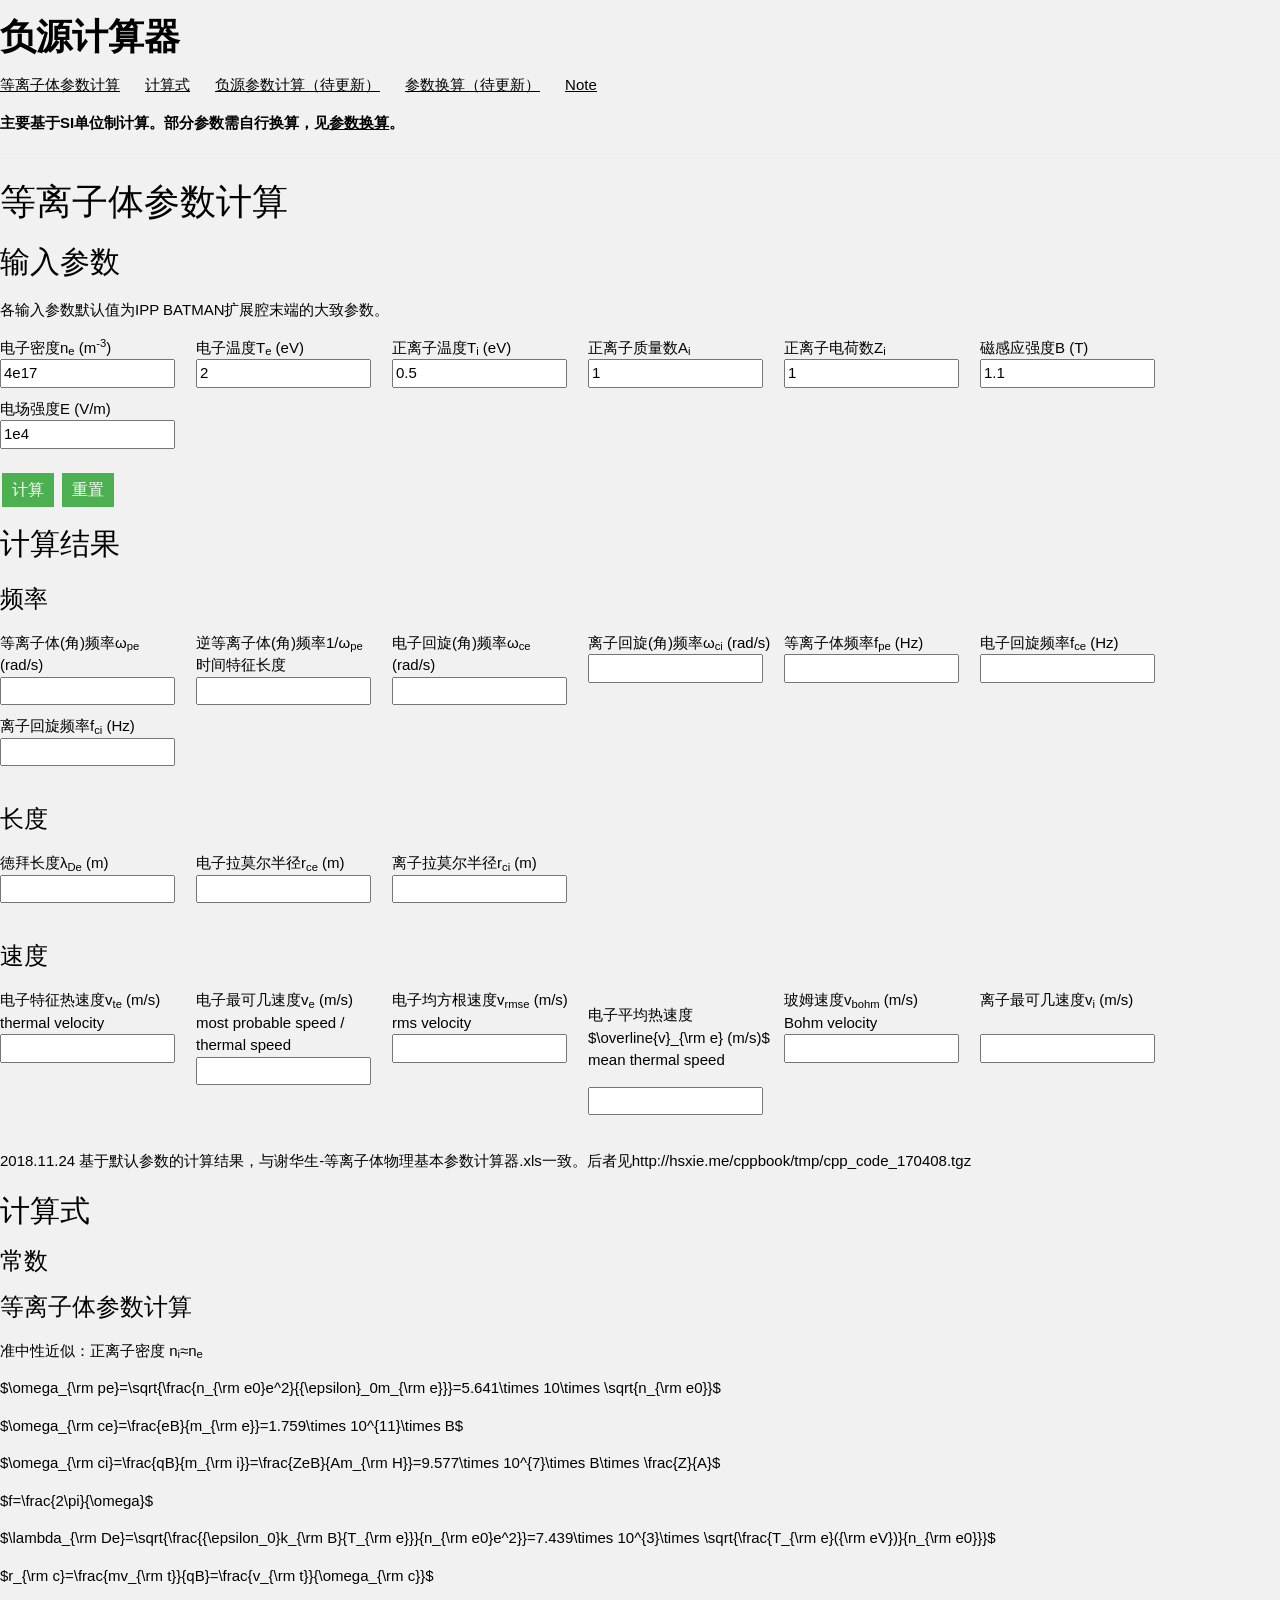
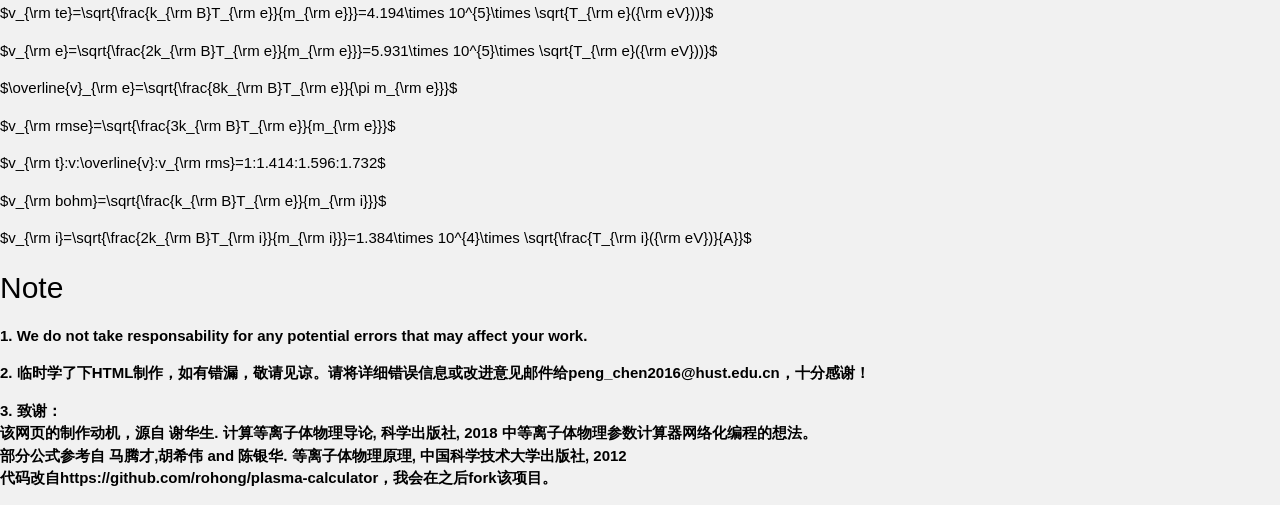
==== NISCalculator/index.html @ 3f3c831e "add 负源计算器网页" ====
<!DOCTYPE html>
<!-- version:v181124 -->
<!-- contact:pengchen -->
<!-- TODO: -->
<!-- 1. 负源参数计算（如PIC参数）；参数换算（见谢华生表最后） -->
<!-- 2. 谢华生：徳拜球内电子书，电子-电子库仑碰撞参数，E×B漂移速度 -->
<!-- 3. 李小飞：周期，预计稳定的时间长度 -->
<html>
<head>
    <!--字符集。GBK：含繁体字-->
    <meta charset="utf-8">
    
    <!-- <title>Plasma Parameters Calculator</title> -->
    
    <meta name="viewport" content="width=device-width, initial-scale=1">
    
    <!--层叠样式表css-->
    <!--使用外部css文件-->
    <link rel="stylesheet" href="https://www.w3schools.com/w3css/4/w3.css">
    <link rel="stylesheet" href="style.css">
    <!--使用外置js代码-->
    <!--<script src="calculator.js"></script>-->
    <!-- 使用网络（外置）js代码。通过CDN加载js以显示tex公式，加载较慢。语法见https://zh.wikipedia.org/zh/Help:%E6%95%B0%E5%AD%A6%E5%85%AC%E5%BC%8F -->
    <!-- <script type="text/javascript" src="http://cdn.mathjax.org/mathjax/latest/MathJax.js?config=TeX-AMS-MML_HTMLorMML"></script> -->
    <!-- 在正文中临时转换公式为图片的方式，快，但只适合少数公式 -->
    <!-- <img src="http://latex.codecogs.com/gif.latex?\sqrt{a^2+b^2}" title="\sqrt{a^2+b^2}" /> -->
    <!-- 以下来自http://latex.codecogs.com/eqneditor/integration/htmlequations.php，然后正文中用$Latex公式$。由于$在js中有他用，建议限定在<p></p>等标签内 -->
    <script type="text/javascript" src="http://latex.codecogs.com/latexit.js"></script>
    <script type="text/javascript">
        LatexIT.add('p',true);
    </script>
</head>

<body class="w3-light-grey">
    <main class="main-container">
        <!-- <header class="w3-container w3-center w3-padding-32">  -->
        
        <!--header：对主页的介绍-->
        <header> 
        <!--根据 HTML5 规范，在没有其他合适标签更合适时，才应该把 <b> 标签作为最后的选项。HTML5 规范声明：应该使用 <h1> - <h6> 来表示标题，使用 <em> 标签来表示强调的文本-斜体，使用 <strong> 标签来表示重要文本-加粗，应该使用 <mark> 标签来表示标注的/突出显示的文本，用<u>表示下划线。
        -->
            <h1><b>负源计算器</b></h1>
			<!--p：创建段落。实际起换行作用，而文本中的换行符不会显示。文本中的空格显示。-->
            <!--考虑加个框-->
            <label for="p-electron-density"><u>等离子体参数计算</u>&nbsp&nbsp&nbsp&nbsp&nbsp </label>
            <a href="#formula"><u>计算式</u></a>
            <!--TODO：待修改for属性为相关Section第一个控件的ID-->
            <label for="filter-magnetic-field-B">&nbsp&nbsp&nbsp&nbsp&nbsp<u>负源参数计算（待更新）</u>&nbsp&nbsp&nbsp&nbsp&nbsp </label>
            <label for="p-electron-thermal-velocity"><u>参数换算（待更新）</u>&nbsp&nbsp&nbsp&nbsp&nbsp </label>
            <a href="#Note"><u>Note</u></a>
            <p><strong>主要基于SI单位制计算。部分参数需自行换算，见<label for="filter-magnetic-field-B"><u>参数换算</u></label>。</strong></p>
            <!--hr:水平线。目前只表现为空白行。-->
            <hr/>
        </header>
        
        <h1>等离子体参数计算</h1>
        <!--section：本节所有ID前加p- -->
        <section class="form-section-container p-input">
            <h2>输入参数</h2>
            <p>各输入参数默认值为IPP BATMAN扩展腔末端的大致参数。</p>
            <!--form：表单。允许用户通过控件输入内容,控件类型及实现见http://www.runoob.com/html/html-forms.html。-->
            <!--表单ID为input，名为input。ID唯一，name可重复，方法为POST（不要用GET）-->
            <form class="form-container" NAME="input" ID="p-input" method=POST>
                
                <!--div：分隔代码，不显示在大纲。一般处理样式。-->
                <div>
                    <!--label：为input元素定义标记。鼠标点击label时焦点会自动转移到控件内。-->
                    <!--for属性要填相关控件的ID。-->
                    <label for="p-electron-density">电子密度n<sub>e</sub> (m<sup>-3</sup>)</label>
                    <!--input：控件。输入值的类型为数，则无法输入其他类型。name被js引用-->
                    <input type="text" id="p-electron-density" name=ne value=4e17 >
                </div>
                
                <div>
                    <label for="electron-temperature">电子温度T<sub>e</sub> (eV)</label>
                    <input type="text" id="p-electron-temperature" name=Te value=2 >
                </div>

                <div>
                    <label for="positive-ion-temperature">正离子温度T<sub>i</sub> (eV)</label>
                    <input type="text" id="p-positive-ion-temperature" name=Tpi value=0.5 >
                </div>

                <div>
                    <label for="p-positive-ion-mass-num">正离子质量数A<sub>i</sub></label>
                    <input type="text" id="p-positive-ion-mass-num" name=Api value=1 >
                </div>

                <div>
                    <label for="p-positive-ion-charge-num">正离子电荷数Z<sub>i</sub></label>
                    <input type="text" id="p-positive-ion-charge-num" name=Zpi value=1 >
                </div>
                
                <div>
                    <label for="p-magnetic-field-B">磁感应强度B (T)</label>
                    <input type="text" id="p-magnetic-field-B" name=B value=1.1 >
                </div>
                
                <div>
                    <label for="p-electric-field-E">电场强度E (V/m)</label>
                    <input type="text" id="p-electric-field-E" name=E value=1e4 >
                </div>
            </form>
            <!-- <p>说明</p> -->
        </section>
        
        <section>
            <!--按按钮触发事件：调用computeform函数，以当前表单为参数，该表单名为input。-->
            <!--value为按钮显示的文字.form 属性是 HTML 5 中的新属性，规定按钮属于一个或多个表单，值必须是按钮所属表单的 id；如需引用一个以上的表单，使用空格分隔的列表。-->
            <input TYPE="button" class="button" VALUE="计算" onClick="p_compute(this.form);" form="p-input">
            <input TYPE="reset" class="button" VALUE="重置" onClick="p_clear(this.form);" form="p-input">
        </section>

        <h2>计算结果</h2>
        <section class="form-section-container p-output-frequency">
            <p><h3>频率</h3></p>
            <form class="form-container" NAME="output-frequency" id="p-output-frequency" method=POST>
                <div>
                    <label>等离子体(角)频率ω<sub>pe</sub> (rad/s)</label>
                    <input type="text" id="p-plasma-frequency" name=omega_pe readonly="readonly">
                </div>

                <div>
                    <label>逆等离子体(角)频率1/ω<sub>pe</sub><br />时间特征长度</label>
                    <input type="text" id="p-inverse-plasma-frequency" name=inverse_omega_pe readonly="readonly" >
                </div>

                <div>
                    <label>电子回旋(角)频率ω<sub>ce</sub> (rad/s)</label>
                    <input type="text" id="p-electron-cyclotron-frequency" name=omega_ce readonly="readonly" >
                </div>

                <div>
                    <label>离子回旋(角)频率ω<sub>ci</sub> (rad/s)</label>
                    <input type="text" id="p-ion-cyclotron-frequency" name=omega_ci readonly="readonly" >
                </div>
                
                <div>
                    <label>等离子体频率f<sub>pe</sub> (Hz)</label>
                    <input type="text" id="p-plasma-frequency1" name=f_pe readonly="readonly">
                </div>

                <div>
                    <label>电子回旋频率f<sub>ce</sub> (Hz)</label>
                    <input type="text" id="p-electron-cyclotron-frequency1" name=f_ce readonly="readonly" >
                </div>

                <div>
                    <label>离子回旋频率f<sub>ci</sub> (Hz)</label>
                    <input type="text" id="p-ion-cyclotron-frequency1" name=f_ci readonly="readonly" >
                </div>

<!--                 <div>
                    <label for="elec-plasma-freq">电子碰撞频率 (Hz)</label>
                    <input type="text" id="elec-plasma-freq" name=f_pe >
                </div>
 -->
            </form>
            <!-- <p>说明</p>   -->
        </section>

        <section class="form-section-container p-output-length">
            <p><h3>长度</h3></p>
            <form class="form-container" name="output-length" id="p-output-length" method=post>
                <div>
                    <label>徳拜长度λ<sub>De</sub> (m)</label>
                    <input type="text" id="p-debye-length" name=lambda_d readonly="readonly" >
                </div>
                <div>
                    <label>电子拉莫尔半径r<sub>ce</sub> (m)</label>
                    <input type="text" id="p-electron-larmor-radius" name=r_ce readonly="readonly" >
                </div>
                <div>
                    <label>离子拉莫尔半径r<sub>ci</sub> (m)</label>
                    <input type="text" id="p-ion-larmor-radius" name=r_ci readonly="readonly" >
                </div>
<!--                 <div>
                    <label>电子平均自由程 (cm)</label>
                    <input type="text" id="elec-mfp" name=l_se >
                </div> -->
            </form>
        </section>

        <section class="form-section-container p-output-velocity">
            <p><h3>速度</h3></p>
            <form class="form-container" name="output-velocity" id="p-output-velocity" method=post>
                <div>
                    <label>电子特征热速度v<sub>te</sub> (m/s)<br />thermal velocity<br/></label>
                    <input type="text" id="p-electron-thermal-velocity" name=v_te readonly="readonly" >
                </div>
                
                <div>
                    <label>电子最可几速度v<sub>e</sub> (m/s)<br/>most probable speed / thermal speed</label>
                    <input type="text" id="p-electron-probable-speed" name=v_e readonly="readonly" >
                </div>
                
                <div>
                    <label>电子均方根速度v<sub>rmse</sub> (m/s)<br />rms velocity<br/></label>
                    <input type="text" id="p-electron-rms-velocity" name=v_rmse readonly="readonly" >
                </div>

                <div>
                    <p><label>电子平均热速度 $\overline{v}_{\rm e} (m/s)$<br \>mean thermal speed</label></p>
                    <input type="text" id="p-electron-mean-velocity" name=v_meane readonly="readonly" >
                </div>
                
                <div>
                    <label>玻姆速度v<sub>bohm</sub> (m/s)<br/>Bohm velocity<br/></label>
                    <input type="text" id="p-bohm-velocity" name=v_bohm readonly="readonly" >
                </div>
                
                <div>
                    <label>离子最可几速度v<sub>i</sub> (m/s)<br/><br/></label>
                    <input type="text" id="p-ion-probable-speed" name=v_i readonly="readonly" >
                </div>
            </form>
            <!-- 格式好丑，但调起来麻烦 -->
        </section>
        <p>2018.11.24 基于默认参数的计算结果，与谢华生-等离子体物理基本参数计算器.xls一致。后者见http://hsxie.me/cppbook/tmp/cpp_code_170408.tgz</p>
        
        <!--section：本节不计算 -->
        <section class="form-section-container formula">
            <h2 id="formula">计算式</h2>
            <h3>常数</h3>
            
            <h3>等离子体参数计算</h3>
            <p>准中性近似：正离子密度 n<sub>i</sub>≈n<sub>e</sub></p>
            <!-- 频率 -->
            <p>$\omega_{\rm pe}=\sqrt{\frac{n_{\rm e0}e^2}{{\epsilon}_0m_{\rm e}}}=5.641\times 10\times \sqrt{n_{\rm e0}}$</p>
            <p>$\omega_{\rm ce}=\frac{eB}{m_{\rm e}}=1.759\times 10^{11}\times B$</p>   
            <p>$\omega_{\rm ci}=\frac{qB}{m_{\rm i}}=\frac{ZeB}{Am_{\rm H}}=9.577\times 10^{7}\times B\times \frac{Z}{A}$</p>
            <p>$f=\frac{2\pi}{\omega}$</p>
            <!-- 长度 -->
            <p>$\lambda_{\rm De}=\sqrt{\frac{{\epsilon_0}k_{\rm B}{T_{\rm e}}}{n_{\rm e0}e^2}}=7.439\times 10^{3}\times \sqrt{\frac{T_{\rm e}({\rm eV})}{n_{\rm e0}}}$</p>
            <p>$r_{\rm c}=\frac{mv_{\rm t}}{qB}=\frac{v_{\rm t}}{\omega_{\rm c}}$</p>
            <!-- 速度 -->
            <p>$v_{\rm te}=\sqrt{\frac{k_{\rm B}T_{\rm e}}{m_{\rm e}}}=4.194\times 10^{5}\times \sqrt{T_{\rm e}({\rm eV}))}$</p>
            <p>$v_{\rm e}=\sqrt{\frac{2k_{\rm B}T_{\rm e}}{m_{\rm e}}}=5.931\times 10^{5}\times \sqrt{T_{\rm e}({\rm eV}))}$</p>
            <p>$\overline{v}_{\rm e}=\sqrt{\frac{8k_{\rm B}T_{\rm e}}{\pi m_{\rm e}}}$</p>
            <p>$v_{\rm rmse}=\sqrt{\frac{3k_{\rm B}T_{\rm e}}{m_{\rm e}}}$</p>
            <p>$v_{\rm t}:v:\overline{v}:v_{\rm rms}=1:1.414:1.596:1.732$</p>
            <p>$v_{\rm bohm}=\sqrt{\frac{k_{\rm B}T_{\rm e}}{m_{\rm i}}}$</p>
            <p>$v_{\rm i}=\sqrt{\frac{2k_{\rm B}T_{\rm i}}{m_{\rm i}}}=1.384\times 10^{4}\times \sqrt{\frac{T_{\rm i}({\rm eV})}{A}}$</p>
        </section>
        
                <!--section：本节不计算 -->
        <section class="form-section-container formula">
            <h2 id="Note">Note</h2>
            <p><strong>1. We do not take responsability for any potential errors that may affect your work. </strong></p>
            <p><strong>2. 临时学了下HTML制作，如有错漏，敬请见谅。请将详细错误信息或改进意见邮件给peng_chen2016@hust.edu.cn，十分感谢！ </strong></p>
            <p><strong>3. 致谢：<br />该网页的制作动机，源自 谢华生. 计算等离子体物理导论, 科学出版社, 2018 中等离子体物理参数计算器网络化编程的想法。<br />部分公式参考自 马腾才,胡希伟 and 陈银华. 等离子体物理原理, 中国科学技术大学出版社, 2012<br />代码改自https://github.com/rohong/plasma-calculator，我会在之后fork该项目。</strong></p>

        </section>
    </main>

    <!--body内的js：事件触发/调用时才执行，增大交互耗时-->
    <!--使用内置或外置js-->    
    <script src="calculator.js"></script>
</body>
</html>
---- NISCalculator/style.css ----
body,h1,h2,h3,h4,h5 {font-family: "Helvetica", sans-serif}

.button {
    background-color: #4CAF50;
    border: none;
    color: white;
    padding: 5px 10px;
    text-align: center;
    text-decoration: none;
    display: inline-block;
    font-size: 16px;
    margin: 4px 2px;
    cursor: pointer;
}

.main-container {
    /* display: grid; */
    height: 100%;
    width: 100%;
    /* grid-template-columns: auto;
    grid-template-rows: auto; */
}

/* Aligner */
 .form-section-container {
}

.form-section-container h2 {
}

.form-container {
    display: grid;
    grid-gap: 10px;
    grid-template-columns: repeat(auto-fit, 186px);
    padding-bottom: 20px;
}

.main-container header {
}
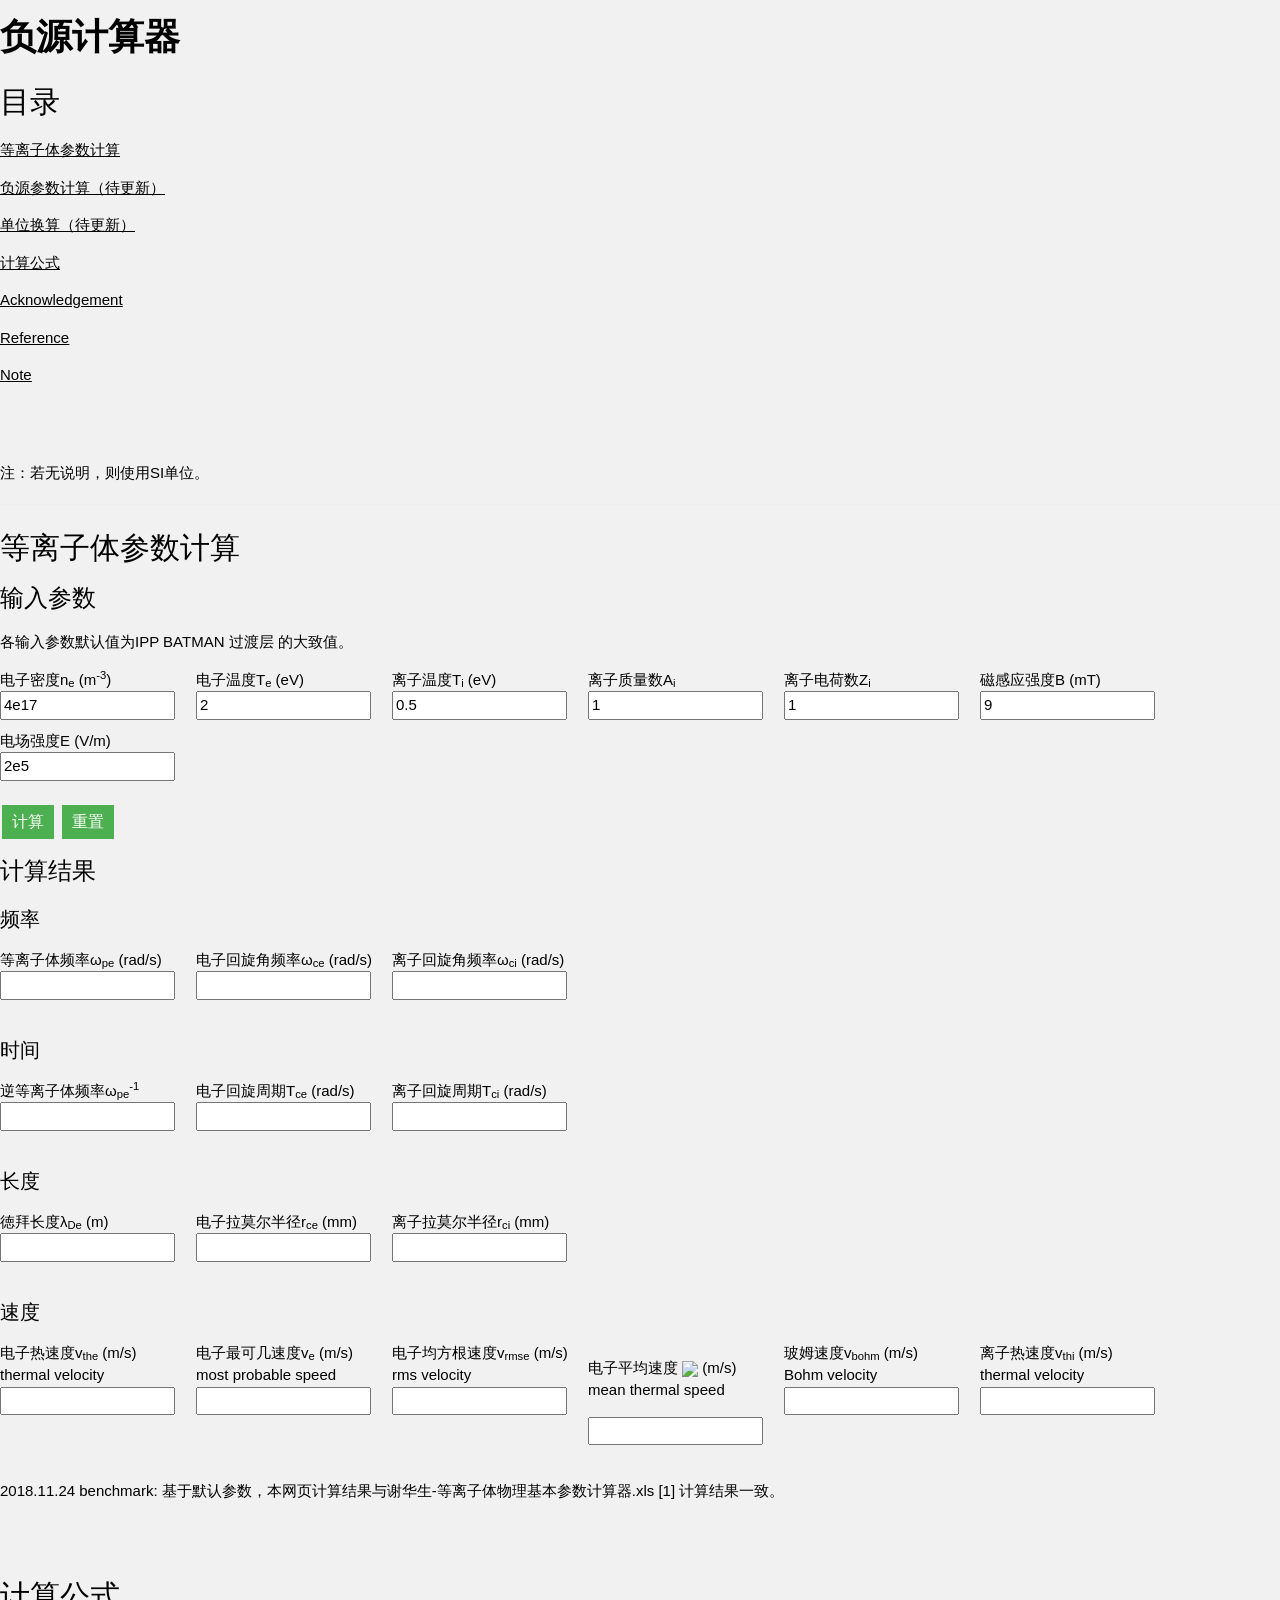
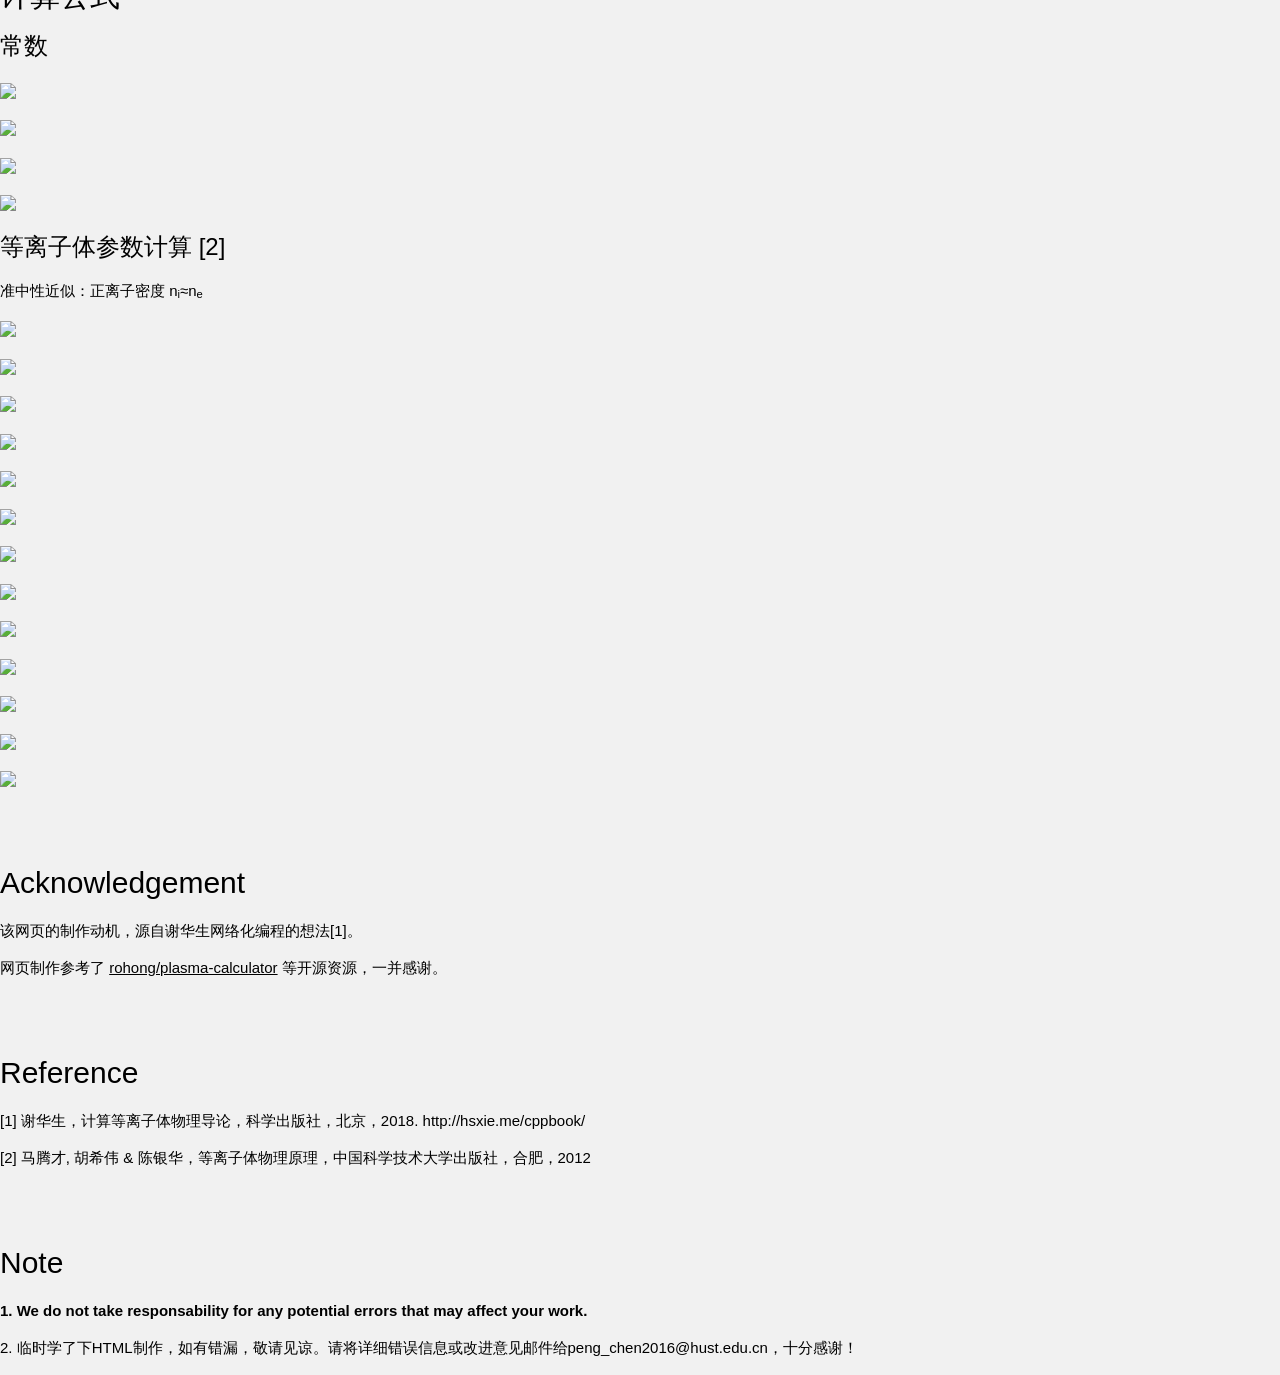
==== commit de46fe63: "Add files via upload 内容与显示更新" ====
--- a/NISCalculator/index.html
+++ b/NISCalculator/index.html
@@ -1,5 +1,5 @@
 <!DOCTYPE html>
-<!-- version:v181124 -->
+<!-- version:v201026 -->
 <!-- contact:pengchen -->
 <!-- TODO: -->
 <!-- 1. 负源参数计算（如PIC参数）；参数换算（见谢华生表最后） -->
@@ -16,7 +16,7 @@
     
     <!--层叠样式表css-->
     <!--使用外部css文件-->
-    <link rel="stylesheet" href="https://www.w3schools.com/w3css/4/w3.css">
+    <link rel="stylesheet" href="w3.css">
     <link rel="stylesheet" href="style.css">
     <!--使用外置js代码-->
     <!--<script src="calculator.js"></script>-->
@@ -25,14 +25,14 @@
     <!-- 在正文中临时转换公式为图片的方式，快，但只适合少数公式 -->
     <!-- <img src="http://latex.codecogs.com/gif.latex?\sqrt{a^2+b^2}" title="\sqrt{a^2+b^2}" /> -->
     <!-- 以下来自http://latex.codecogs.com/eqneditor/integration/htmlequations.php，然后正文中用$Latex公式$。由于$在js中有他用，建议限定在<p></p>等标签内 -->
-    <script type="text/javascript" src="http://latex.codecogs.com/latexit.js"></script>
+    <script type="text/javascript" src="latexit.js"></script>
     <script type="text/javascript">
         LatexIT.add('p',true);
     </script>
 </head>
 
 <body class="w3-light-grey">
-    <main class="main-container">
+        <main class="main-container">
         <!-- <header class="w3-container w3-center w3-padding-32">  -->
         
         <!--header：对主页的介绍-->
@@ -42,22 +42,28 @@
             <h1><b>负源计算器</b></h1>
 			<!--p：创建段落。实际起换行作用，而文本中的换行符不会显示。文本中的空格显示。-->
             <!--考虑加个框-->
+            <p><h2>目录</h2></p>
             <label for="p-electron-density"><u>等离子体参数计算</u>&nbsp&nbsp&nbsp&nbsp&nbsp </label>
-            <a href="#formula"><u>计算式</u></a>
+            <p>
+            <label for="filter-magnetic-field-B"><u>负源参数计算（待更新）</u>&nbsp&nbsp&nbsp&nbsp&nbsp </label></p>
             <!--TODO：待修改for属性为相关Section第一个控件的ID-->
-            <label for="filter-magnetic-field-B">&nbsp&nbsp&nbsp&nbsp&nbsp<u>负源参数计算（待更新）</u>&nbsp&nbsp&nbsp&nbsp&nbsp </label>
-            <label for="p-electron-thermal-velocity"><u>参数换算（待更新）</u>&nbsp&nbsp&nbsp&nbsp&nbsp </label>
-            <a href="#Note"><u>Note</u></a>
-            <p><strong>主要基于SI单位制计算。部分参数需自行换算，见<label for="filter-magnetic-field-B"><u>参数换算</u></label>。</strong></p>
+            <p>
+            <label for="p-electron-thermal-velocity"><u>单位换算（待更新）</u>&nbsp&nbsp&nbsp&nbsp&nbsp </label></p>
+            <p><a href="#formula"><u>计算公式</u></a></p>
+            <p><a href="#Acknowledgement"><u>Acknowledgement</u></a></p>
+            <p><a href="#Reference"><u>Reference</u></a></p>
+            <p><a href="#Note"><u>Note</u></a></p>
+            <br></br>
+            <p>注：若无说明，则使用SI单位。</p>
             <!--hr:水平线。目前只表现为空白行。-->
             <hr/>
         </header>
         
-        <h1>等离子体参数计算</h1>
+        <h2>等离子体参数计算</h2>
         <!--section：本节所有ID前加p- -->
         <section class="form-section-container p-input">
-            <h2>输入参数</h2>
-            <p>各输入参数默认值为IPP BATMAN扩展腔末端的大致参数。</p>
+            <h3>输入参数</h3>
+            <p>各输入参数默认值为IPP BATMAN 过渡层 的大致值。</p>
             <!--form：表单。允许用户通过控件输入内容,控件类型及实现见http://www.runoob.com/html/html-forms.html。-->
             <!--表单ID为input，名为input。ID唯一，name可重复，方法为POST（不要用GET）-->
             <form class="form-container" NAME="input" ID="p-input" method=POST>
@@ -72,33 +78,34 @@
                 </div>
                 
                 <div>
-                    <label for="electron-temperature">电子温度T<sub>e</sub> (eV)</label>
+                    <label for="p-electron-temperature">电子温度T<sub>e</sub> (eV)</label>
                     <input type="text" id="p-electron-temperature" name=Te value=2 >
                 </div>
-
-                <div>
-                    <label for="positive-ion-temperature">正离子温度T<sub>i</sub> (eV)</label>
-                    <input type="text" id="p-positive-ion-temperature" name=Tpi value=0.5 >
-                </div>
-
-                <div>
-                    <label for="p-positive-ion-mass-num">正离子质量数A<sub>i</sub></label>
-                    <input type="text" id="p-positive-ion-mass-num" name=Api value=1 >
-                </div>
-
-                <div>
-                    <label for="p-positive-ion-charge-num">正离子电荷数Z<sub>i</sub></label>
-                    <input type="text" id="p-positive-ion-charge-num" name=Zpi value=1 >
-                </div>
-                
-                <div>
-                    <label for="p-magnetic-field-B">磁感应强度B (T)</label>
-                    <input type="text" id="p-magnetic-field-B" name=B value=1.1 >
+                <!-- 标签p，br均无法换行，起到类似标签div空白占位效果 -->
+
+                <div>
+                    <label for="p-positive-ion-temperature">离子温度T<sub>i</sub> (eV)</label>
+                    <input type="text" id="p-positive-ion-temperature" name=Ti value=0.5 >
+                </div>
+
+                <div>
+                    <label for="p-positive-ion-mass-num">离子质量数A<sub>i</sub></label>
+                    <input type="text" id="p-positive-ion-mass-num" name=Ai value=1 >
+                </div>
+
+                <div>
+                    <label for="p-positive-ion-charge-num">离子电荷数Z<sub>i</sub></label>
+                    <input type="text" id="p-positive-ion-charge-num" name=Zi value=1 >
+                </div>
+
+                <div>
+                    <label for="p-magnetic-field-B">磁感应强度B (mT)</label>
+                    <input type="text" id="p-magnetic-field-B" name=B value=9 >
                 </div>
                 
                 <div>
                     <label for="p-electric-field-E">电场强度E (V/m)</label>
-                    <input type="text" id="p-electric-field-E" name=E value=1e4 >
+                    <input type="text" id="p-electric-field-E" name=E value=2e5 >
                 </div>
             </form>
             <!-- <p>说明</p> -->
@@ -111,45 +118,25 @@
             <input TYPE="reset" class="button" VALUE="重置" onClick="p_clear(this.form);" form="p-input">
         </section>
 
-        <h2>计算结果</h2>
+        <h3>计算结果</h3>
         <section class="form-section-container p-output-frequency">
-            <p><h3>频率</h3></p>
+            <p><h4>频率</h4></p>
             <form class="form-container" NAME="output-frequency" id="p-output-frequency" method=POST>
                 <div>
-                    <label>等离子体(角)频率ω<sub>pe</sub> (rad/s)</label>
+                    <label>等离子体频率ω<sub>pe</sub> (rad/s)</label>
                     <input type="text" id="p-plasma-frequency" name=omega_pe readonly="readonly">
                 </div>
 
                 <div>
-                    <label>逆等离子体(角)频率1/ω<sub>pe</sub><br />时间特征长度</label>
-                    <input type="text" id="p-inverse-plasma-frequency" name=inverse_omega_pe readonly="readonly" >
-                </div>
-
-                <div>
-                    <label>电子回旋(角)频率ω<sub>ce</sub> (rad/s)</label>
+                    <label>电子回旋角频率ω<sub>ce</sub> (rad/s)</label>
                     <input type="text" id="p-electron-cyclotron-frequency" name=omega_ce readonly="readonly" >
                 </div>
 
                 <div>
-                    <label>离子回旋(角)频率ω<sub>ci</sub> (rad/s)</label>
+                    <label>离子回旋角频率ω<sub>ci</sub> (rad/s)</label>
                     <input type="text" id="p-ion-cyclotron-frequency" name=omega_ci readonly="readonly" >
                 </div>
                 
-                <div>
-                    <label>等离子体频率f<sub>pe</sub> (Hz)</label>
-                    <input type="text" id="p-plasma-frequency1" name=f_pe readonly="readonly">
-                </div>
-
-                <div>
-                    <label>电子回旋频率f<sub>ce</sub> (Hz)</label>
-                    <input type="text" id="p-electron-cyclotron-frequency1" name=f_ce readonly="readonly" >
-                </div>
-
-                <div>
-                    <label>离子回旋频率f<sub>ci</sub> (Hz)</label>
-                    <input type="text" id="p-ion-cyclotron-frequency1" name=f_ci readonly="readonly" >
-                </div>
-
 <!--                 <div>
                     <label for="elec-plasma-freq">电子碰撞频率 (Hz)</label>
                     <input type="text" id="elec-plasma-freq" name=f_pe >
@@ -159,19 +146,41 @@
             <!-- <p>说明</p>   -->
         </section>
 
+        <section class="form-section-container p-output-time">
+            <p><h4>时间</h4></p>
+            <form class="form-container" NAME="output-time" id="p-output-time" method=POST>
+                <div>
+                    <label>逆等离子体频率ω<sub>pe</sub><sup>-1</sup></label>
+                    <input type="text" id="p-inverse-plasma-frequency" name=inverse_omega_pe readonly="readonly" >
+                </div>
+
+                <div>
+                    <label>电子回旋周期T<sub>ce</sub> (rad/s)</label>
+                    <input type="text" id="p-electron-cyclotron-period" name=T_ce readonly="readonly" >
+                </div>
+
+                <div>
+                    <label>离子回旋周期T<sub>ci</sub> (rad/s)</label>
+                    <input type="text" id="p-ion-cyclotron-period" name=T_ci readonly="readonly" >
+                </div>
+                
+            </form>
+            <!-- <p>说明</p>   -->
+        </section>
+
         <section class="form-section-container p-output-length">
-            <p><h3>长度</h3></p>
+            <p><h4>长度</h4></p>
             <form class="form-container" name="output-length" id="p-output-length" method=post>
                 <div>
                     <label>徳拜长度λ<sub>De</sub> (m)</label>
                     <input type="text" id="p-debye-length" name=lambda_d readonly="readonly" >
                 </div>
                 <div>
-                    <label>电子拉莫尔半径r<sub>ce</sub> (m)</label>
+                    <label>电子拉莫尔半径r<sub>ce</sub> (mm)</label>
                     <input type="text" id="p-electron-larmor-radius" name=r_ce readonly="readonly" >
                 </div>
                 <div>
-                    <label>离子拉莫尔半径r<sub>ci</sub> (m)</label>
+                    <label>离子拉莫尔半径r<sub>ci</sub> (mm)</label>
                     <input type="text" id="p-ion-larmor-radius" name=r_ci readonly="readonly" >
                 </div>
 <!--                 <div>
@@ -182,15 +191,15 @@
         </section>
 
         <section class="form-section-container p-output-velocity">
-            <p><h3>速度</h3></p>
+            <p><h4>速度</h4></p>
             <form class="form-container" name="output-velocity" id="p-output-velocity" method=post>
                 <div>
-                    <label>电子特征热速度v<sub>te</sub> (m/s)<br />thermal velocity<br/></label>
+                    <label>电子热速度v<sub>the</sub> (m/s)<br />thermal velocity<br/></label>
                     <input type="text" id="p-electron-thermal-velocity" name=v_te readonly="readonly" >
                 </div>
                 
                 <div>
-                    <label>电子最可几速度v<sub>e</sub> (m/s)<br/>most probable speed / thermal speed</label>
+                    <label>电子最可几速度v<sub>e</sub> (m/s)<br/>most probable speed</label>
                     <input type="text" id="p-electron-probable-speed" name=v_e readonly="readonly" >
                 </div>
                 
@@ -200,7 +209,7 @@
                 </div>
 
                 <div>
-                    <p><label>电子平均热速度 $\overline{v}_{\rm e} (m/s)$<br \>mean thermal speed</label></p>
+                    <p><label>电子平均速度 $\overline{v}_{\rm e} $ (m/s)<br \>mean thermal speed</label></p>
                     <input type="text" id="p-electron-mean-velocity" name=v_meane readonly="readonly" >
                 </div>
                 
@@ -210,46 +219,58 @@
                 </div>
                 
                 <div>
-                    <label>离子最可几速度v<sub>i</sub> (m/s)<br/><br/></label>
-                    <input type="text" id="p-ion-probable-speed" name=v_i readonly="readonly" >
+                    <label>离子热速度v<sub>thi</sub> (m/s)<br/>thermal velocity<br/></label>
+                    <input type="text" id="p-ion-thermal-velocity" name=v_ti readonly="readonly" >
                 </div>
             </form>
             <!-- 格式好丑，但调起来麻烦 -->
-        </section>
-        <p>2018.11.24 基于默认参数的计算结果，与谢华生-等离子体物理基本参数计算器.xls一致。后者见http://hsxie.me/cppbook/tmp/cpp_code_170408.tgz</p>
-        
-        <!--section：本节不计算 -->
-        <section class="form-section-container formula">
-            <h2 id="formula">计算式</h2>
+                <p>2018.11.24 benchmark: 基于默认参数，本网页计算结果与谢华生-等离子体物理基本参数计算器.xls [1] 计算结果一致。</p>
+                </section>
+        <br><br/>
+        <section class="form-section-container formula">
+            <h2 id="formula">计算公式</h2>
             <h3>常数</h3>
-            
-            <h3>等离子体参数计算</h3>
+            <p>$\epsilon\rm_0=8.854 \times 10^{-12}$</p>
+            <p>$e\rm=1.6 \times 10^{-19}$</p>
+            <p>$m\rm_e=9.109 \times 10^{-31}$</p>
+            <p>$m\rm_{proton}=1.67 \times 10^{-27}$</p>
+            <h3>等离子体参数计算 [2]</h3>
+            <p></p>
             <p>准中性近似：正离子密度 n<sub>i</sub>≈n<sub>e</sub></p>
             <!-- 频率 -->
-            <p>$\omega_{\rm pe}=\sqrt{\frac{n_{\rm e0}e^2}{{\epsilon}_0m_{\rm e}}}=5.641\times 10\times \sqrt{n_{\rm e0}}$</p>
-            <p>$\omega_{\rm ce}=\frac{eB}{m_{\rm e}}=1.759\times 10^{11}\times B$</p>   
+            <p>$\omega_{\rm pe}=\sqrt{\frac{n_{\rm e0}e^2}{{\epsilon}_0m_{\rm e}}}=5.641 \times 10 \times \sqrt{n_{\rm e0}}$</p>
+            <p>$\omega_{\rm ce}=\frac{eB}{m_{\rm e}}=1.759 \times 10^{11}\times B$</p>   
             <p>$\omega_{\rm ci}=\frac{qB}{m_{\rm i}}=\frac{ZeB}{Am_{\rm H}}=9.577\times 10^{7}\times B\times \frac{Z}{A}$</p>
             <p>$f=\frac{2\pi}{\omega}$</p>
             <!-- 长度 -->
             <p>$\lambda_{\rm De}=\sqrt{\frac{{\epsilon_0}k_{\rm B}{T_{\rm e}}}{n_{\rm e0}e^2}}=7.439\times 10^{3}\times \sqrt{\frac{T_{\rm e}({\rm eV})}{n_{\rm e0}}}$</p>
-            <p>$r_{\rm c}=\frac{mv_{\rm t}}{qB}=\frac{v_{\rm t}}{\omega_{\rm c}}$</p>
+            <p>$r_{\rm c}=\frac{mv_{\rm th}}{qB}=\frac{v_{\rm th}}{\omega_{\rm c}}$</p>
             <!-- 速度 -->
-            <p>$v_{\rm te}=\sqrt{\frac{k_{\rm B}T_{\rm e}}{m_{\rm e}}}=4.194\times 10^{5}\times \sqrt{T_{\rm e}({\rm eV}))}$</p>
-            <p>$v_{\rm e}=\sqrt{\frac{2k_{\rm B}T_{\rm e}}{m_{\rm e}}}=5.931\times 10^{5}\times \sqrt{T_{\rm e}({\rm eV}))}$</p>
+            <p>$v_{\rm the}=\sqrt{\frac{k_{\rm B}T_{\rm e}}{m_{\rm e}}}=4.194\times 10^{5}\times \sqrt{T_{\rm e}({\rm eV}))}$</p>
+            <p>$v_{\rm e}=\sqrt{\frac{2k_{\rm B}T_{\rm e}}{m_{\rm e}}}$</p>
             <p>$\overline{v}_{\rm e}=\sqrt{\frac{8k_{\rm B}T_{\rm e}}{\pi m_{\rm e}}}$</p>
             <p>$v_{\rm rmse}=\sqrt{\frac{3k_{\rm B}T_{\rm e}}{m_{\rm e}}}$</p>
-            <p>$v_{\rm t}:v:\overline{v}:v_{\rm rms}=1:1.414:1.596:1.732$</p>
+            <p>$v_{\rm th}:v:\overline{v}:v_{\rm rms}=1:1.414:1.596:1.732$</p>
             <p>$v_{\rm bohm}=\sqrt{\frac{k_{\rm B}T_{\rm e}}{m_{\rm i}}}$</p>
             <p>$v_{\rm i}=\sqrt{\frac{2k_{\rm B}T_{\rm i}}{m_{\rm i}}}=1.384\times 10^{4}\times \sqrt{\frac{T_{\rm i}({\rm eV})}{A}}$</p>
         </section>
-        
-                <!--section：本节不计算 -->
+        <br></br>
+        <section class="form-section-container formula">
+            <h2 id="Acknowledgement">Acknowledgement</h2>
+            <p>该网页的制作动机，源自谢华生网络化编程的想法[1]。<p />
+            <p>网页制作参考了 <a href="https://github.com/rohong/plasma-calculator">rohong/plasma-calculator</a> 等开源资源，一并感谢。</strong></p>
+        </section>
+        <br></br>
+        <section class="form-section-container formula">
+            <h2 id="Reference">Reference</h2>
+            <p>[1] 谢华生，计算等离子体物理导论，科学出版社，北京，2018. http://hsxie.me/cppbook/</p>
+            <p>[2] 马腾才, 胡希伟 & 陈银华，等离子体物理原理，中国科学技术大学出版社，合肥，2012</p>
+        </section>
+        <br></br>
         <section class="form-section-container formula">
             <h2 id="Note">Note</h2>
             <p><strong>1. We do not take responsability for any potential errors that may affect your work. </strong></p>
-            <p><strong>2. 临时学了下HTML制作，如有错漏，敬请见谅。请将详细错误信息或改进意见邮件给peng_chen2016@hust.edu.cn，十分感谢！ </strong></p>
-            <p><strong>3. 致谢：<br />该网页的制作动机，源自 谢华生. 计算等离子体物理导论, 科学出版社, 2018 中等离子体物理参数计算器网络化编程的想法。<br />部分公式参考自 马腾才,胡希伟 and 陈银华. 等离子体物理原理, 中国科学技术大学出版社, 2012<br />代码改自https://github.com/rohong/plasma-calculator，我会在之后fork该项目。</strong></p>
-
+            <p>2. 临时学了下HTML制作，如有错漏，敬请见谅。请将详细错误信息或改进意见邮件给peng_chen2016@hust.edu.cn，十分感谢！</p>
         </section>
     </main>
 
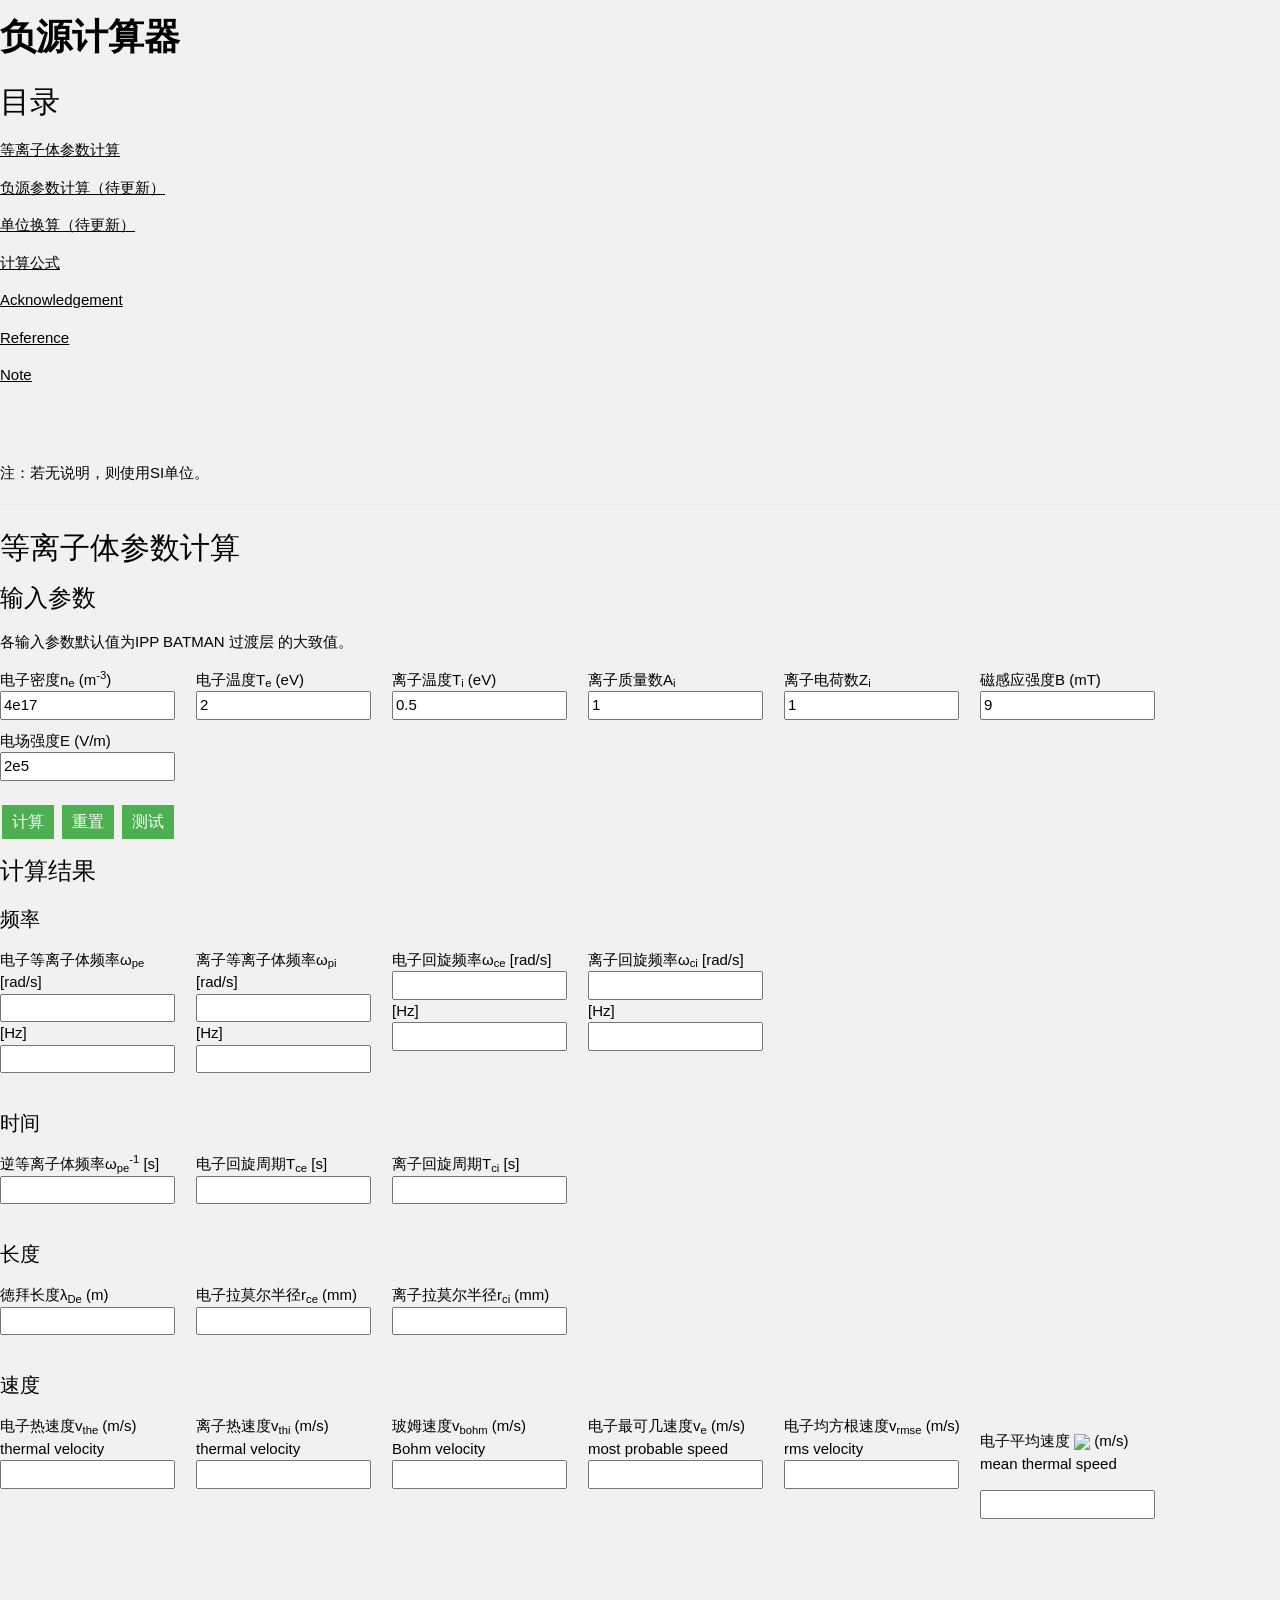
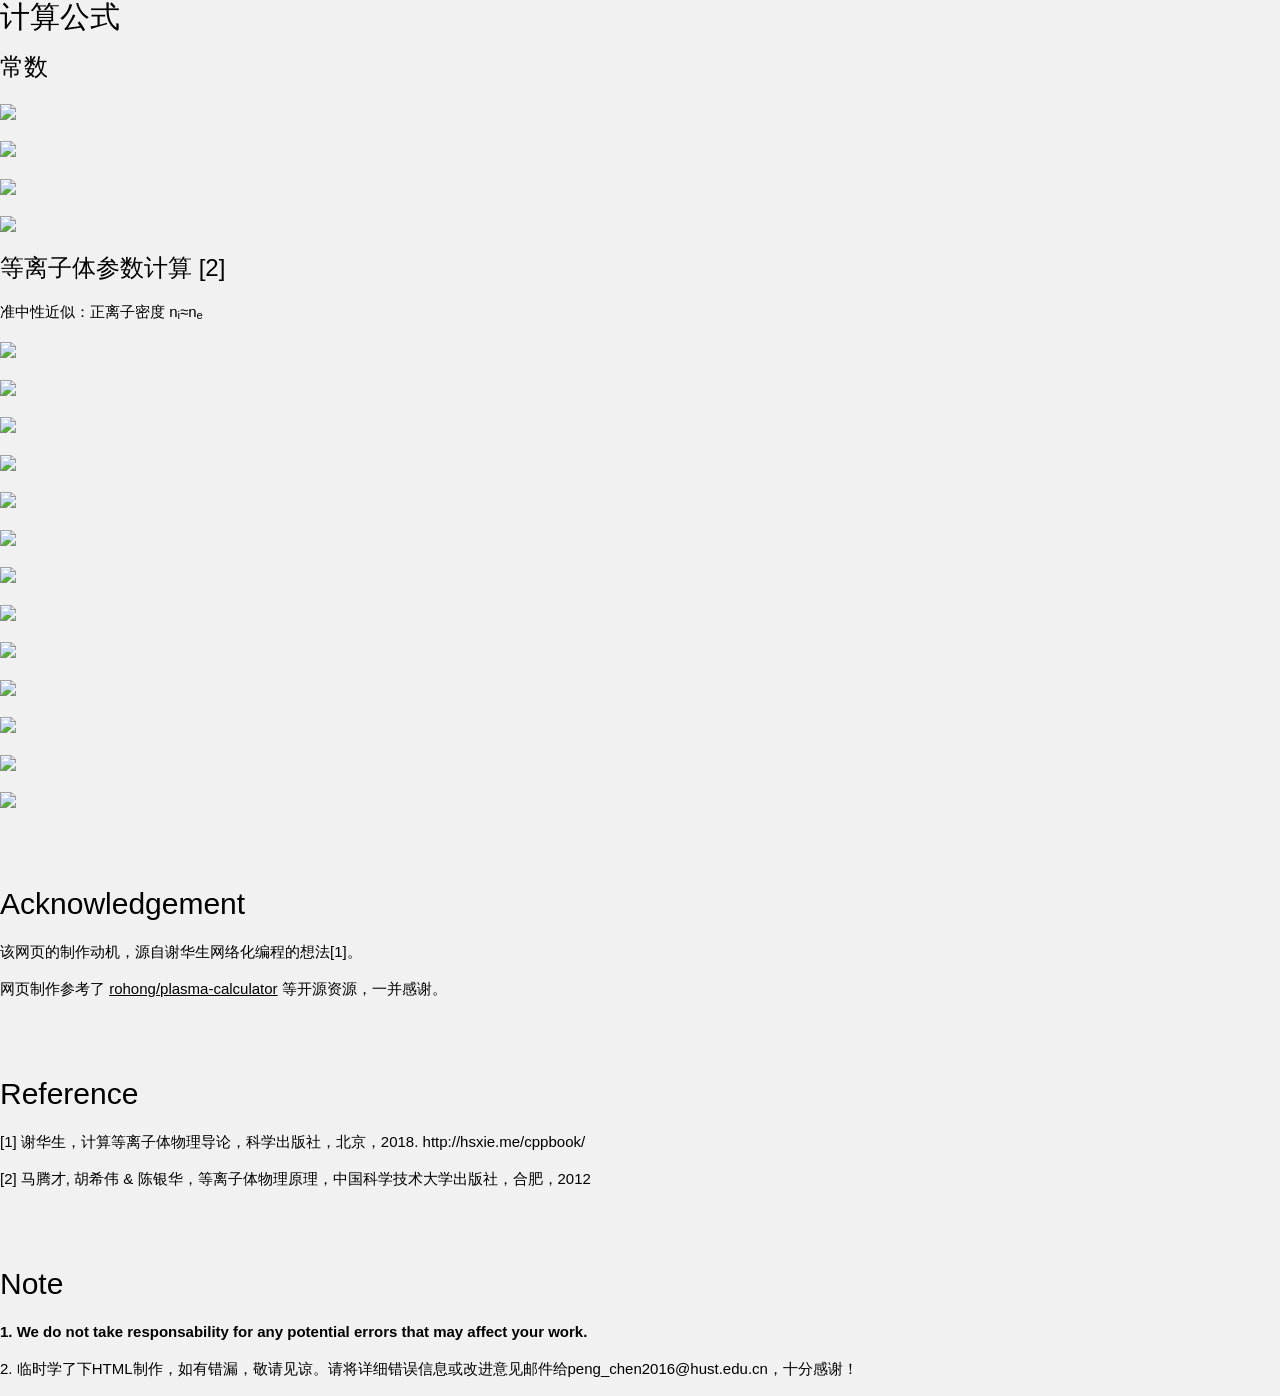
==== commit 4c9e43dd: "修正了速度与时间输出未reset的bug，添加了对计算结果的测试" ====
--- a/NISCalculator/index.html
+++ b/NISCalculator/index.html
@@ -1,47 +1,20 @@
 <!DOCTYPE html>
-<!-- version:v201026 -->
-<!-- contact:pengchen -->
-<!-- TODO: -->
-<!-- 1. 负源参数计算（如PIC参数）；参数换算（见谢华生表最后） -->
-<!-- 2. 谢华生：徳拜球内电子书，电子-电子库仑碰撞参数，E×B漂移速度 -->
-<!-- 3. 李小飞：周期，预计稳定的时间长度 -->
 <html>
 <head>
-    <!--字符集。GBK：含繁体字-->
     <meta charset="utf-8">
-    
-    <!-- <title>Plasma Parameters Calculator</title> -->
-    
+    <title>负源计算器</title>
     <meta name="viewport" content="width=device-width, initial-scale=1">
-    
-    <!--层叠样式表css-->
-    <!--使用外部css文件-->
     <link rel="stylesheet" href="w3.css">
     <link rel="stylesheet" href="style.css">
-    <!--使用外置js代码-->
-    <!--<script src="calculator.js"></script>-->
-    <!-- 使用网络（外置）js代码。通过CDN加载js以显示tex公式，加载较慢。语法见https://zh.wikipedia.org/zh/Help:%E6%95%B0%E5%AD%A6%E5%85%AC%E5%BC%8F -->
-    <!-- <script type="text/javascript" src="http://cdn.mathjax.org/mathjax/latest/MathJax.js?config=TeX-AMS-MML_HTMLorMML"></script> -->
-    <!-- 在正文中临时转换公式为图片的方式，快，但只适合少数公式 -->
-    <!-- <img src="http://latex.codecogs.com/gif.latex?\sqrt{a^2+b^2}" title="\sqrt{a^2+b^2}" /> -->
-    <!-- 以下来自http://latex.codecogs.com/eqneditor/integration/htmlequations.php，然后正文中用$Latex公式$。由于$在js中有他用，建议限定在<p></p>等标签内 -->
     <script type="text/javascript" src="latexit.js"></script>
     <script type="text/javascript">
         LatexIT.add('p',true);
     </script>
 </head>
-
 <body class="w3-light-grey">
         <main class="main-container">
-        <!-- <header class="w3-container w3-center w3-padding-32">  -->
-        
-        <!--header：对主页的介绍-->
-        <header> 
-        <!--根据 HTML5 规范，在没有其他合适标签更合适时，才应该把 <b> 标签作为最后的选项。HTML5 规范声明：应该使用 <h1> - <h6> 来表示标题，使用 <em> 标签来表示强调的文本-斜体，使用 <strong> 标签来表示重要文本-加粗，应该使用 <mark> 标签来表示标注的/突出显示的文本，用<u>表示下划线。
-        -->
+        <header>
             <h1><b>负源计算器</b></h1>
-			<!--p：创建段落。实际起换行作用，而文本中的换行符不会显示。文本中的空格显示。-->
-            <!--考虑加个框-->
             <p><h2>目录</h2></p>
             <label for="p-electron-density"><u>等离子体参数计算</u>&nbsp&nbsp&nbsp&nbsp&nbsp </label>
             <p>
@@ -60,15 +33,12 @@
         </header>
         
         <h2>等离子体参数计算</h2>
-        <!--section：本节所有ID前加p- -->
         <section class="form-section-container p-input">
             <h3>输入参数</h3>
             <p>各输入参数默认值为IPP BATMAN 过渡层 的大致值。</p>
             <!--form：表单。允许用户通过控件输入内容,控件类型及实现见http://www.runoob.com/html/html-forms.html。-->
-            <!--表单ID为input，名为input。ID唯一，name可重复，方法为POST（不要用GET）-->
+            <!--表单ID为p-input，名为input。ID唯一，name可重复，方法为POST（不要用GET）-->
             <form class="form-container" NAME="input" ID="p-input" method=POST>
-                
-                <!--div：分隔代码，不显示在大纲。一般处理样式。-->
                 <div>
                     <!--label：为input元素定义标记。鼠标点击label时焦点会自动转移到控件内。-->
                     <!--for属性要填相关控件的ID。-->
@@ -76,33 +46,27 @@
                     <!--input：控件。输入值的类型为数，则无法输入其他类型。name被js引用-->
                     <input type="text" id="p-electron-density" name=ne value=4e17 >
                 </div>
-                
                 <div>
                     <label for="p-electron-temperature">电子温度T<sub>e</sub> (eV)</label>
                     <input type="text" id="p-electron-temperature" name=Te value=2 >
                 </div>
                 <!-- 标签p，br均无法换行，起到类似标签div空白占位效果 -->
-
                 <div>
                     <label for="p-positive-ion-temperature">离子温度T<sub>i</sub> (eV)</label>
                     <input type="text" id="p-positive-ion-temperature" name=Ti value=0.5 >
                 </div>
-
                 <div>
                     <label for="p-positive-ion-mass-num">离子质量数A<sub>i</sub></label>
                     <input type="text" id="p-positive-ion-mass-num" name=Ai value=1 >
                 </div>
-
                 <div>
                     <label for="p-positive-ion-charge-num">离子电荷数Z<sub>i</sub></label>
                     <input type="text" id="p-positive-ion-charge-num" name=Zi value=1 >
                 </div>
-
                 <div>
                     <label for="p-magnetic-field-B">磁感应强度B (mT)</label>
                     <input type="text" id="p-magnetic-field-B" name=B value=9 >
                 </div>
-                
                 <div>
                     <label for="p-electric-field-E">电场强度E (V/m)</label>
                     <input type="text" id="p-electric-field-E" name=E value=2e5 >
@@ -110,12 +74,23 @@
             </form>
             <!-- <p>说明</p> -->
         </section>
-        
         <section>
             <!--按按钮触发事件：调用computeform函数，以当前表单为参数，该表单名为input。-->
-            <!--value为按钮显示的文字.form 属性是 HTML 5 中的新属性，规定按钮属于一个或多个表单，值必须是按钮所属表单的 id；如需引用一个以上的表单，使用空格分隔的列表。-->
+            <!--value为按钮显示的文字. form 属性是 HTML 5 中的新属性，规定按钮属于一个或多个表单，值必须是按钮所属表单的 id；如需引用一个以上的表单，使用空格分隔的列表。-->
             <input TYPE="button" class="button" VALUE="计算" onClick="p_compute(this.form);" form="p-input">
             <input TYPE="reset" class="button" VALUE="重置" onClick="p_clear(this.form);" form="p-input">
+            <!-- 调用calculator.js中的p_compute和p_clear函数 -->
+            <input TYPE="button" class="button" VALUE="测试" onClick="p_test(this.form);" form="p-input">
+        </section>
+        <section class="form-section-container p-output-test" id="p-output-test-section" style="display:none">
+        <p>使用各输入参数默认值，本网页计算结果与 谢华生-等离子体物理基本参数计算器.xls [1] 计算结果做对比，容差为百分之一。详情请参见js代码。</p>
+            <p><h3>测试结果</h3></p>
+            <form class="form-container" NAME="output-test" id="p-output-test" method=POST>
+                <div>
+                    <!-- <label>等离子体参数计算</label> -->
+                    <input type="text" id="p-test1-result" name=test1_result readonly="readonly">
+                </div>
+            </form>
         </section>
 
         <h3>计算结果</h3>
@@ -123,51 +98,53 @@
             <p><h4>频率</h4></p>
             <form class="form-container" NAME="output-frequency" id="p-output-frequency" method=POST>
                 <div>
-                    <label>等离子体频率ω<sub>pe</sub> (rad/s)</label>
+                    <label>电子等离子体频率ω<sub>pe</sub> [rad/s]</label>
                     <input type="text" id="p-plasma-frequency" name=omega_pe readonly="readonly">
-                </div>
-
-                <div>
-                    <label>电子回旋角频率ω<sub>ce</sub> (rad/s)</label>
+                    <label> [Hz]</label>
+                    <input type="text" id="p-plasma-frequency-Hz" name=omega_pe_Hz readonly="readonly">
+                </div>
+                <div>
+                    <label>离子等离子体频率ω<sub>pi</sub> [rad/s]</label>
+                    <input type="text" id="p-ion-plasma-frequency" name=omega_pi readonly="readonly">
+                    <label> [Hz]</label>
+                    <input type="text" id="p-ion-plasma-frequency-Hz" name=omega_pi_Hz readonly="readonly">
+                </div>
+                <div>
+                    <label>电子回旋频率ω<sub>ce</sub> [rad/s]</label>
                     <input type="text" id="p-electron-cyclotron-frequency" name=omega_ce readonly="readonly" >
-                </div>
-
-                <div>
-                    <label>离子回旋角频率ω<sub>ci</sub> (rad/s)</label>
+                    <label>[Hz]</label>
+                    <input type="text" id="p-electron-cyclotron-frequency-Hz" name=omega_ce_Hz readonly="readonly" >
+                </div>
+                <div>
+                    <label>离子回旋频率ω<sub>ci</sub> [rad/s]</label>
                     <input type="text" id="p-ion-cyclotron-frequency" name=omega_ci readonly="readonly" >
-                </div>
-                
+                    <label>[Hz]</label>
+                    <input type="text" id="p-ion-cyclotron-frequency-Hz" name=omega_ci_Hz readonly="readonly" >
+                </div>
 <!--                 <div>
                     <label for="elec-plasma-freq">电子碰撞频率 (Hz)</label>
                     <input type="text" id="elec-plasma-freq" name=f_pe >
                 </div>
  -->
             </form>
-            <!-- <p>说明</p>   -->
-        </section>
-
+        </section>
         <section class="form-section-container p-output-time">
             <p><h4>时间</h4></p>
             <form class="form-container" NAME="output-time" id="p-output-time" method=POST>
                 <div>
-                    <label>逆等离子体频率ω<sub>pe</sub><sup>-1</sup></label>
+                    <label>逆等离子体频率ω<sub>pe</sub><sup>-1</sup> [s]</label>
                     <input type="text" id="p-inverse-plasma-frequency" name=inverse_omega_pe readonly="readonly" >
                 </div>
-
-                <div>
-                    <label>电子回旋周期T<sub>ce</sub> (rad/s)</label>
+                <div>
+                    <label>电子回旋周期T<sub>ce</sub> [s]</label>
                     <input type="text" id="p-electron-cyclotron-period" name=T_ce readonly="readonly" >
                 </div>
-
-                <div>
-                    <label>离子回旋周期T<sub>ci</sub> (rad/s)</label>
+                <div>
+                    <label>离子回旋周期T<sub>ci</sub> [s]</label>
                     <input type="text" id="p-ion-cyclotron-period" name=T_ci readonly="readonly" >
                 </div>
-                
-            </form>
-            <!-- <p>说明</p>   -->
-        </section>
-
+            </form>
+        </section>
         <section class="form-section-container p-output-length">
             <p><h4>长度</h4></p>
             <form class="form-container" name="output-length" id="p-output-length" method=post>
@@ -189,7 +166,6 @@
                 </div> -->
             </form>
         </section>
-
         <section class="form-section-container p-output-velocity">
             <p><h4>速度</h4></p>
             <form class="form-container" name="output-velocity" id="p-output-velocity" method=post>
@@ -197,34 +173,27 @@
                     <label>电子热速度v<sub>the</sub> (m/s)<br />thermal velocity<br/></label>
                     <input type="text" id="p-electron-thermal-velocity" name=v_te readonly="readonly" >
                 </div>
-                
+                <div>
+                    <label>离子热速度v<sub>thi</sub> (m/s)<br/>thermal velocity<br/></label>
+                    <input type="text" id="p-ion-thermal-velocity" name=v_ti readonly="readonly" >
+                </div>
+                <div>
+                    <label>玻姆速度v<sub>bohm</sub> (m/s)<br/>Bohm velocity<br/></label>
+                    <input type="text" id="p-bohm-velocity" name=v_bohm readonly="readonly" >
+                </div>
                 <div>
                     <label>电子最可几速度v<sub>e</sub> (m/s)<br/>most probable speed</label>
                     <input type="text" id="p-electron-probable-speed" name=v_e readonly="readonly" >
                 </div>
-                
                 <div>
                     <label>电子均方根速度v<sub>rmse</sub> (m/s)<br />rms velocity<br/></label>
                     <input type="text" id="p-electron-rms-velocity" name=v_rmse readonly="readonly" >
                 </div>
-
                 <div>
                     <p><label>电子平均速度 $\overline{v}_{\rm e} $ (m/s)<br \>mean thermal speed</label></p>
                     <input type="text" id="p-electron-mean-velocity" name=v_meane readonly="readonly" >
                 </div>
-                
-                <div>
-                    <label>玻姆速度v<sub>bohm</sub> (m/s)<br/>Bohm velocity<br/></label>
-                    <input type="text" id="p-bohm-velocity" name=v_bohm readonly="readonly" >
-                </div>
-                
-                <div>
-                    <label>离子热速度v<sub>thi</sub> (m/s)<br/>thermal velocity<br/></label>
-                    <input type="text" id="p-ion-thermal-velocity" name=v_ti readonly="readonly" >
-                </div>
-            </form>
-            <!-- 格式好丑，但调起来麻烦 -->
-                <p>2018.11.24 benchmark: 基于默认参数，本网页计算结果与谢华生-等离子体物理基本参数计算器.xls [1] 计算结果一致。</p>
+            </form>
                 </section>
         <br><br/>
         <section class="form-section-container formula">
@@ -273,9 +242,7 @@
             <p>2. 临时学了下HTML制作，如有错漏，敬请见谅。请将详细错误信息或改进意见邮件给peng_chen2016@hust.edu.cn，十分感谢！</p>
         </section>
     </main>
-
-    <!--body内的js：事件触发/调用时才执行，增大交互耗时-->
-    <!--使用内置或外置js-->    
     <script src="calculator.js"></script>
+    <!--body内的js：事件触发/调用时执行-->
 </body>
 </html>
